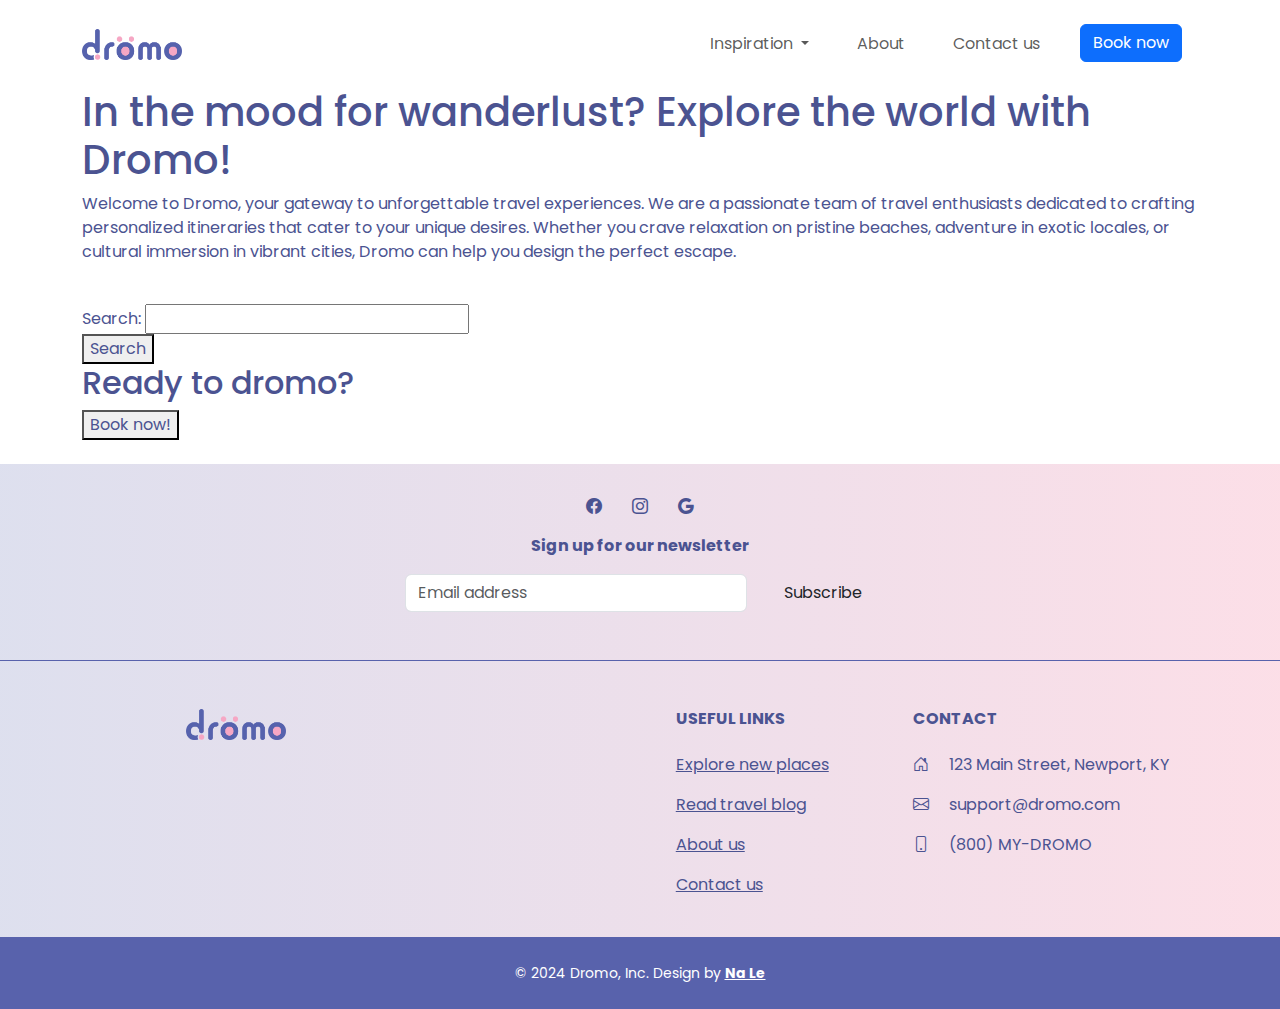
==== html/index.html @ 157e1ad5 "Create files" ====
<!doctype html>
<html lang="en">
  <head>
    <meta charset="utf-8">
    <meta name="viewport" content="width=device-width, initial-scale=1">
    <title>Dromo</title>
    <link href="https://fonts.googleapis.com/css2?family=Poppins:ital,wght@0,100;0,200;0,300;0,400;0,500;0,600;0,700;0,800;0,900;1,100;1,200;1,300;1,400;1,500;1,600;1,700;1,800;1,900&display=swap" rel="stylesheet">
    <link href="https://cdn.jsdelivr.net/npm/bootstrap@5.3.3/dist/css/bootstrap.min.css" rel="stylesheet" integrity="sha384-QWTKZyjpPEjISv5WaRU9OFeRpok6YctnYmDr5pNlyT2bRjXh0JMhjY6hW+ALEwIH" crossorigin="anonymous">
    <link rel="stylesheet" href="assets/css/dromo_main.css">
  </head>

    <body>
        <nav class="navbar sticky-top navbar-expand-lg bg-white">
			<div class="container">
				<a class="navbar-brand" href="index.html">
					<img src="assets/img/dromo_logo.png" alt="Logo" width="100" height=auto>
				  </a>
			  <button class="navbar-toggler" type="button" data-bs-toggle="collapse" data-bs-target="#navbarNavDropdown" aria-controls="navbarNavDropdown" aria-expanded="false" aria-label="Toggle navigation">
				<span class="navbar-toggler-icon"></span>
			  </button>
			  <div class="collapse navbar-collapse justify-content-end" id="navbarNavDropdown">
				<ul class="navbar-nav">
				  <li class="nav-item dropdown">
					<a class="nav-link dropdown-toggle" href="#" role="button" data-bs-toggle="dropdown" aria-expanded="false">
						Inspiration
					  </a>
					  <ul class="dropdown-menu">
						<li><a class="dropdown-item" href="pages/adopt/adoptable_animals.html">Explore</a></li>
						<li><a class="dropdown-item" href="pages/adopt/adopt_forms.html">Blog</a></li>
					  </ul>
				  </li>
				  <li class="nav-item">
					<a class="nav-link" href="pages/about.html">About</a>
				  </li>
                  <li class="nav-item">
					<a class="nav-link" href="pages/about.html">Contact us</a>
				  </li>
				  <li class="nav-item">
					<a class="btn btn-primary" href="pages/support/waystohelp.html" role="button">Book now</a>
				  </li>
				</ul>
			  </div>
			</div>
		  </nav>
        <div class="container">
            <h1>In the mood for wanderlust? Explore the world with Dromo!</h1>
            <p>Welcome to Dromo, your gateway to unforgettable travel experiences. We are a passionate team of travel enthusiasts dedicated to crafting personalized itineraries that cater to your unique desires. Whether you crave relaxation on pristine beaches, adventure in exotic locales, or cultural immersion in vibrant cities, Dromo can help you design the perfect escape.</p>
             <br>
            <form action="#" method="post">
            <label for="search">Search:</label>
            <input type="text" id="search" name="search">
            </form>
            <button>Search</button>
            <h2>Ready to dromo?</h2>
            <button>Book now!</button>
        </div>
        
        <script src="https://cdn.jsdelivr.net/npm/bootstrap@5.3.3/dist/js/bootstrap.bundle.min.js" integrity="sha384-YvpcrYf0tY3lHB60NNkmXc5s9fDVZLESaAA55NDzOxhy9GkcIdslK1eN7N6jIeHz" crossorigin="anonymous"></script>
    
    <br>
    <footer class="text-center text-lg-start" style="background: rgb(88,98,172);
    background: linear-gradient(90deg, rgba(88,98,172,0.2) 0%, rgba(247,174,196,0.4) 100%);">

        <section class="d-flex flex-column justify-content-center p-4 border-bottom m-auto" style="border-bottom-color: #5862AC !important;">
          <div class="m-auto">
            <!--<span class="d-none d-lg-inline">Get connected with us on social networks:</span>-->
            <a href="#" class="m-auto btn">
                <i class="bi bi-facebook"></i>
            </a>
            <a href="#" class="m-auto btn">
              <i class="bi bi-instagram"></i>
            </a>
            <a href="#" class="m-auto btn">
                <i class="bi bi-google"></i>
            </a>
          </div>
          <div>
            <form action="">
                <div class="row d-flex justify-content-center">
                  <div class="col-auto">
                    <p class="pt-2">
                      <strong>Sign up for our newsletter</strong>
                    </p>
                  </div>
                </div>
                <div class="row d-flex justify-content-center">
                  <div class="col-auto">
                    <div class="form-outline mb-4">
                      <input type="email" id="form5Example24" placeholder="Email address" class="form-control"/>       
                    </div>
                    </div>
                    <div class="col-auto">
                    <button  type="submit" class="btn btn-outline mb-4">Subscribe</button>
                    </div>
                </div>
          
              </form>
          </div>
        
      
    </section>
        <section>
          <div class="container text-center text-md-start mt-5">
            <div class="row mt-3">
              <div class="col-md-3 col-lg-4 col-xl-3 mx-auto mb-4 text-center">
                <a class="navbar-brand" href="index.html">
                    <img src="assets/img/dromo_logo.png" alt="Logo" width="100" height=auto>
                  </a>
                
              </div>
              <div class="col-md-2 col-lg-2 col-xl-2 mx-auto mb-4">
    
              </div>
    
              <div class="col-md-3 col-lg-2 col-xl-2 mx-auto mb-4">
                <h6 class="text-uppercase fw-bold mb-4">
                  Useful links
                </h6>
                <p>
                  <a href="pages/dromo_explore.html" class="text-reset">Explore new places</a>
                </p>
                <p>
                  <a href="pages/dromo_blog.html" class="text-reset">Read travel blog</a>
                </p>
                <p>
                    <a href="pages/dromo_contact.html" class="text-reset">About us</a>
                  </p>
                <p>
                  <a href="pages/dromo_contact.html" class="text-reset">Contact us</a>
                </p>
                
              </div>
    
              <div class="col-md-4 col-lg-3 col-xl-3 mx-auto mb-md-0 mb-4">
                <h6 class="text-uppercase fw-bold mb-4">Contact</h6>
                <p><i class="bi bi-house-door me-3"></i> 123 Main Street, Newport, KY </p>
                <p>
                  <i class="bi bi-envelope me-3"></i>
                  support@dromo.com
                </p>
                <p><i class="bi bi-phone me-3"></i> (800) MY-DROMO</p>
              </div>
            </div>
          </div>
        </section>
    
        <div class="text-center p-4" style="background-color: #5862AC; color:white;">
          <small style="color:white;">© 2024 Dromo, Inc. Design by
          <a class="text-reset fw-bold" href="https://naledesgn.com">Na Le</a></small>
        </div>
    </footer>
</body>
</html>
---- html/assets/css/dromo_main.css ----
@import url("https://cdn.jsdelivr.net/npm/bootstrap-icons@1.11.3/font/bootstrap-icons.min.css");
/* All sites setting*/
*{
    font-family: "Poppins", sans-serif;
    font-weight: 400;
    font-style: normal;
    color: #4b5391;
}
/*Navigation bar*/
.navbar-nav{
    color: #5862AC !important;
}
.navbar-nav li{
   justify-content: space-around;
   margin: 1em;
}
.dropdown-item:active{
   background-color: #F7AEC4 !important;
   color: #5862AC;
}
.navbar{
   color: #5862AC;
}
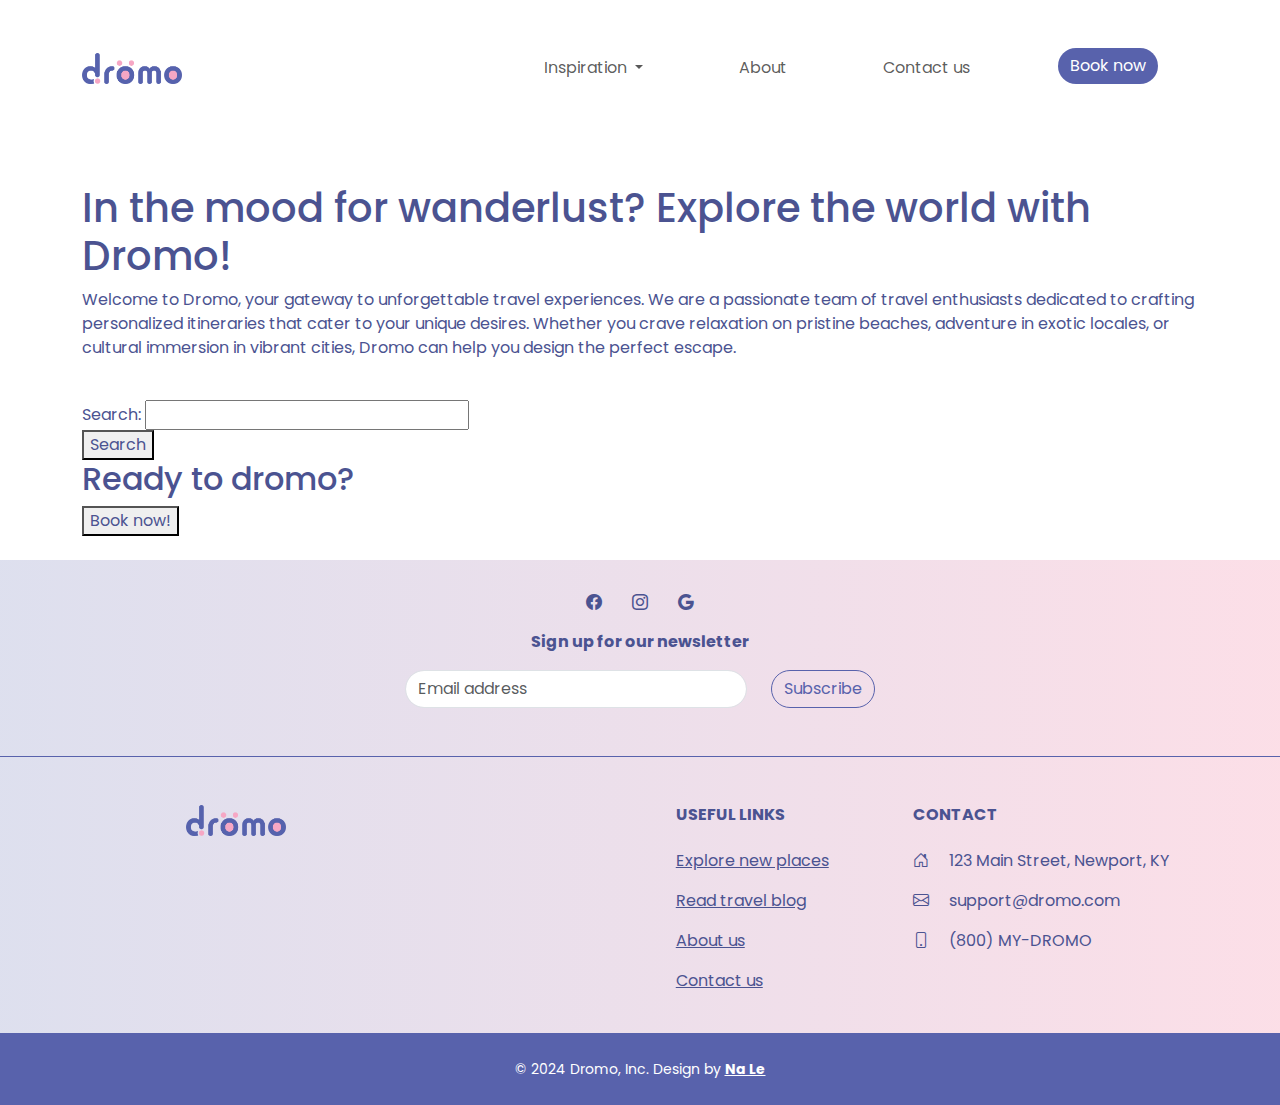
==== commit 358d6d9a: "Change navbar" ====
--- a/html/index.html
+++ b/html/index.html
@@ -10,7 +10,7 @@
   </head>
 
     <body>
-        <nav class="navbar sticky-top navbar-expand-lg bg-white">
+        <nav class="navbar sticky-top navbar-expand-lg bg-white mb-5">
 			<div class="container">
 				<a class="navbar-brand" href="index.html">
 					<img src="assets/img/dromo_logo.png" alt="Logo" width="100" height=auto>
@@ -25,18 +25,18 @@
 						Inspiration
 					  </a>
 					  <ul class="dropdown-menu">
-						<li><a class="dropdown-item" href="pages/adopt/adoptable_animals.html">Explore</a></li>
-						<li><a class="dropdown-item" href="pages/adopt/adopt_forms.html">Blog</a></li>
+						<li><a class="dropdown-item" href="pages/dromo_explore.html">Explore</a></li>
+						<li><a class="dropdown-item" href="pages/dromo_blog.html">Blog</a></li>
 					  </ul>
 				  </li>
 				  <li class="nav-item">
-					<a class="nav-link" href="pages/about.html">About</a>
+					<a class="nav-link" href="pages/dromo_about.html">About</a>
 				  </li>
                   <li class="nav-item">
-					<a class="nav-link" href="pages/about.html">Contact us</a>
+					<a class="nav-link" href="pages/dromo_contact.html">Contact us</a>
 				  </li>
 				  <li class="nav-item">
-					<a class="btn btn-primary" href="pages/support/waystohelp.html" role="button">Book now</a>
+					<a class="btn btn-primary" href="#" role="button">Book now</a>
 				  </li>
 				</ul>
 			  </div>
@@ -90,7 +90,7 @@
                     </div>
                     </div>
                     <div class="col-auto">
-                    <button  type="submit" class="btn btn-outline mb-4">Subscribe</button>
+                    <button  type="submit" class="btn btn-outline-primary mb-4">Subscribe</button>
                     </div>
                 </div>
           
--- a/html/assets/css/dromo_main.css
+++ b/html/assets/css/dromo_main.css
@@ -6,18 +6,89 @@
     font-style: normal;
     color: #4b5391;
 }
+/*Buttons*/
+.btn{
+    border-radius: 2em;
+}
+.btn-primary{
+    background: #5862AC;
+    border: none;
+    border-radius: 2em;
+}
+.btn-primary:active{
+    background: #5862AC !important; 
+    border: none !important;
+    border-radius: 2em !important;
+}
+.btn-primary:hover{
+    background: #F7AEC4;
+    color: #5862AC;
+    border: 1px solid #5862AC;
+    border-radius: 2em;
+}
+.btn-outline-primary{
+    border-color: #5862AC;
+    color: #5862AC;
+    border-radius: 2em;
+}
+.btn-outline-primary:active{
+    background-color: #F7AEC4 !important;
+    border-color: #5862AC !important;
+    color: #5862AC !important;
+    border-radius: 2em !important;
+}
+.btn-outline-primary:hover{
+    background: #F7AEC4;
+    color: #5862AC;
+    border: none;
+    border-radius: 2em;
+}
+
+.btn-outline-secondary{
+    border-color: #F7AEC4;
+    color: #F7AEC4;
+    border-radius: 2em;
+}
+.btn-outline-secondary:active{
+    background-color: #F7AEC4 !important;
+    border-color: #5862AC !important;
+    color: #5862AC !important;
+    border-radius: 2em !important;
+}
+.btn-outline-secondary:hover{
+    background: none;
+    color: #5862AC;
+    border-color: #5862AC;
+    border-radius: 2em;
+}
+
 /*Navigation bar*/
 .navbar-nav{
     color: #5862AC !important;
 }
-.navbar-nav li{
+.navbar-nav > li{
    justify-content: space-around;
-   margin: 1em;
+   margin: 2.5em;
 }
+.dropdown-menu li{
+    justify-content: space-around;
+    margin: 1em;
+ }
 .dropdown-item:active{
    background-color: #F7AEC4 !important;
    color: #5862AC;
 }
 .navbar{
-   color: #5862AC;
+   color: #4b5391;
+}
+
+
+/*Footer*/
+.form-outline{
+    border-radius: 3em;
+    border-color: #4b5391;
+}
+.form-control{
+    border-radius: 3em;
+    color: #5862AC;
 }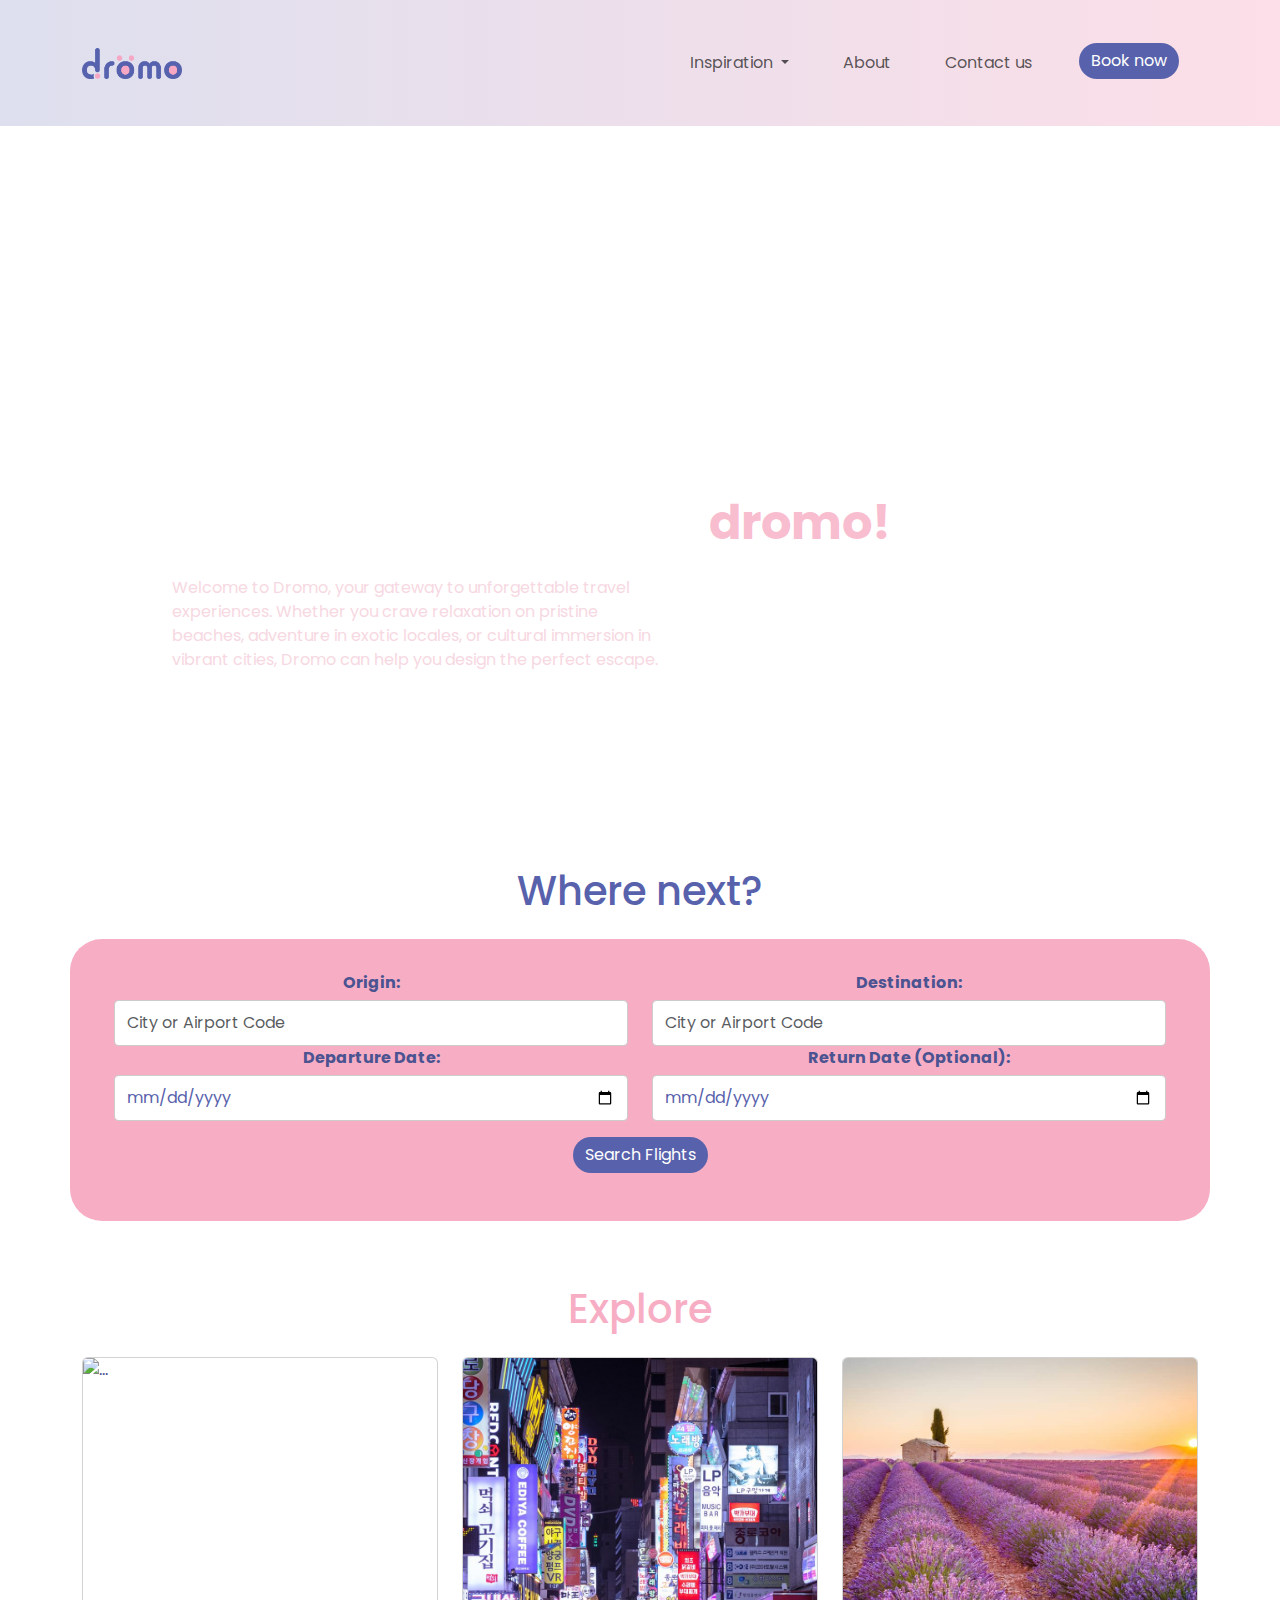
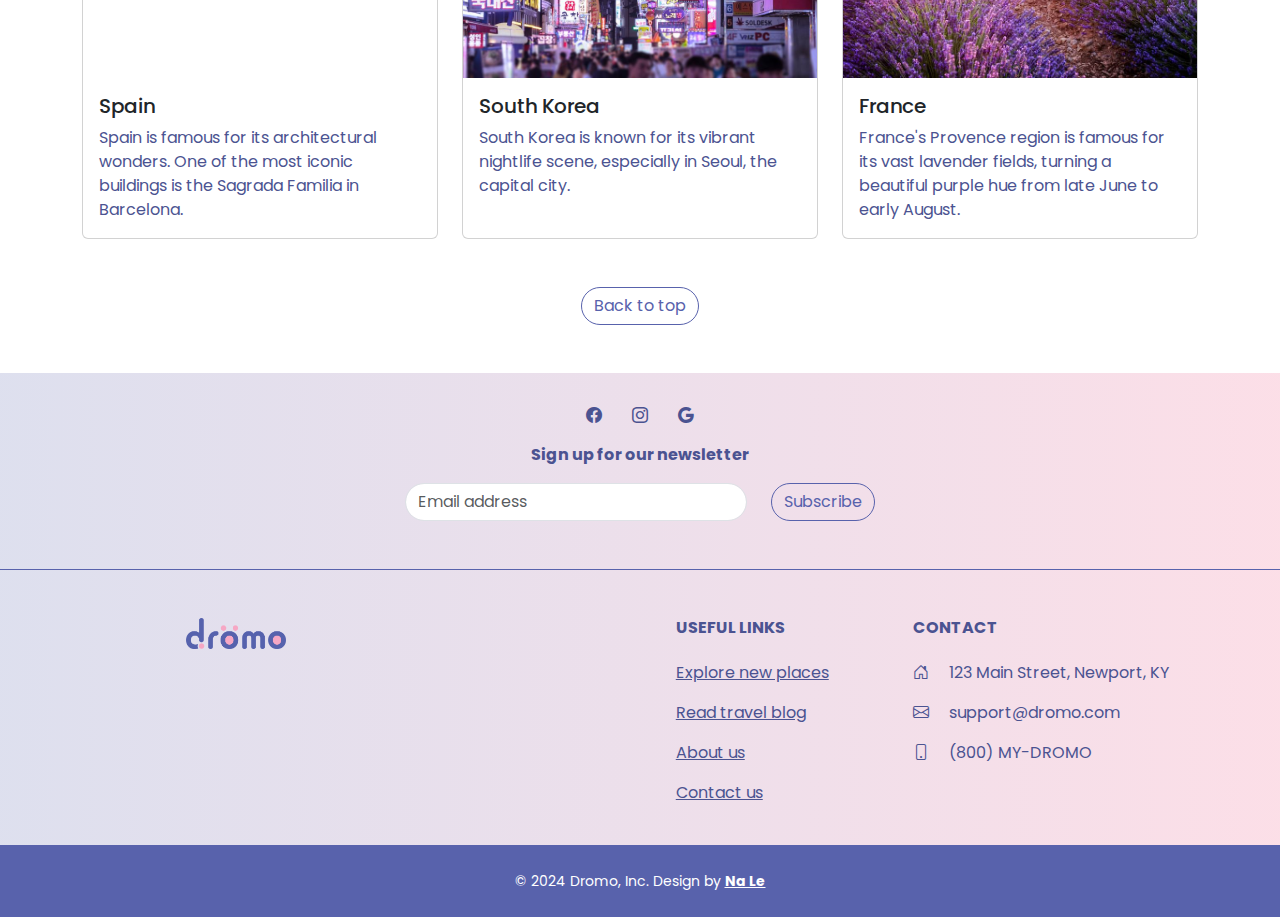
==== commit fff38629: "Homepage done" ====
--- a/html/index.html
+++ b/html/index.html
@@ -7,10 +7,44 @@
     <link href="https://fonts.googleapis.com/css2?family=Poppins:ital,wght@0,100;0,200;0,300;0,400;0,500;0,600;0,700;0,800;0,900;1,100;1,200;1,300;1,400;1,500;1,600;1,700;1,800;1,900&display=swap" rel="stylesheet">
     <link href="https://cdn.jsdelivr.net/npm/bootstrap@5.3.3/dist/css/bootstrap.min.css" rel="stylesheet" integrity="sha384-QWTKZyjpPEjISv5WaRU9OFeRpok6YctnYmDr5pNlyT2bRjXh0JMhjY6hW+ALEwIH" crossorigin="anonymous">
     <link rel="stylesheet" href="assets/css/dromo_main.css">
+    <link rel="icon" href="assets/img/dromo_guy.svg">
+    <style>
+        .flight-search-form {
+          display: flex;
+          flex-wrap: wrap;
+          justify-content: space-between;
+          margin-bottom: 1rem;
+        }
+      
+        .flight-search-form > .form-group {
+          flex: 1 1 30%;
+          margin-bottom: 0;
+        }
+      
+        .flight-search-form label {
+          font-weight: bold;
+          display: block;
+          margin-bottom: 5px;
+        }
+      
+        .flight-search-form input {
+          padding: 10px 12px;
+          border: 1px solid #ccc;
+          border-radius: 4px;
+        }
+      
+        .flight-search-form button {
+          color: white;
+          border: none;
+          padding: 10px 16px;
+          border-radius: 4px;
+          cursor: pointer;
+        }
+      </style>
   </head>
-
-    <body>
-        <nav class="navbar sticky-top navbar-expand-lg bg-white mb-5">
+    <body class="overflow-x-hidden">
+        <nav class="navbar sticky-top navbar-expand-lg bg-white p-4 mb-5" style="background: rgb(88,98,172);
+        background: linear-gradient(90deg, rgba(88,98,172,0.2) 0%, rgba(247,174,196,0.4) 100%);">
 			<div class="container">
 				<a class="navbar-brand" href="index.html">
 					<img src="assets/img/dromo_logo.png" alt="Logo" width="100" height=auto>
@@ -42,22 +76,84 @@
 			  </div>
 			</div>
 		  </nav>
-        <div class="container">
-            <h1>In the mood for wanderlust? Explore the world with Dromo!</h1>
-            <p>Welcome to Dromo, your gateway to unforgettable travel experiences. We are a passionate team of travel enthusiasts dedicated to crafting personalized itineraries that cater to your unique desires. Whether you crave relaxation on pristine beaches, adventure in exotic locales, or cultural immersion in vibrant cities, Dromo can help you design the perfect escape.</p>
-             <br>
-            <form action="#" method="post">
-            <label for="search">Search:</label>
-            <input type="text" id="search" name="search">
-            </form>
-            <button>Search</button>
-            <h2>Ready to dromo?</h2>
-            <button>Book now!</button>
+          <div class="container mt-5 hero-img" style="margin: auto; padding-top: 8vw; padding-right: 8vw; padding-left: 8vw; padding-bottom: 4vw;">
+            <h1 class="hero-caption">In the mood for wanderlust? Explore the world with <strong style="color: #f7aec4d0;">dromo!</strong></h1>
+            <p class="hero-para">Welcome to Dromo, your gateway to unforgettable travel experiences.  Whether you crave relaxation on pristine beaches, adventure in exotic locales, or cultural immersion in vibrant cities, Dromo can help you design the perfect escape.</p>
+          </div>
+
+<div class="container" style="margin-top: 8em;">
+    <h1 class="text-center my-4 m-auto" style="color: #5862AC;">Where next?</h1>
+</div>
+          
+<div class="container mb-4" style="background-color: #F7AEC4; border-radius: 2em; padding: 2em; ">
+      <div class="">
+        <form id="flight-search-form" class=" flight-search-form ">
+        <div class="row justify-content-center text-center m-auto">
+          <div class="form-group col-md-6">
+            <label for="origin">Origin:</label>
+            <input type="text" class="form-control" id="origin" name="origin" placeholder="City or Airport Code">
+          </div>
+          <div class="form-group col-md-6">
+            <label for="destination">Destination:</label>
+            <input type="text" class="form-control" id="destination" name="destination" placeholder="City or Airport Code">
+          </div>
+          <div class="form-group col-md-6">
+            <label for="departure-date">Departure Date:</label>
+            <input type="date" class="form-control" id="departure-date" name="departure-date">
+          </div>
+          <div class="form-group col-md-6">
+            <label for="return-date">Return Date (Optional):</label>
+            <input type="date" class="form-control" id="return-date" name="return-date">
+          </div>
+          <div class="col-md-3 m-auto mt-3 text-center">
+            <a type="submit" class="btn btn-primary">Search Flights</a>
+          </div>
         </div>
+        </form>
+      </div>
+</div>
+
+<div class="container" style="margin-top: 4em;">
+    <h1 class="text-center my-4 m-auto" style="color: #F7AEC4;"><a class="text-reset" style="text-decoration: none; font-weight: 500;" href="pages/dromo_explore.html">Explore</a></h1>
+</div>
+    <div class="container m-auto my-4 mb-5">
+        <div class="row row-cols-1 row-cols-lg-3 g-6" style=" row-gap: 2em;">
+            <div class="col">
+              <div class="card h-100">
+                <img  src="assets/img/places/spain.jpg" class="card-img-top" alt="...">
+                <div class="card-body">
+                  <h5 class="card-title">Spain</h5>
+                  <p class="card-text">Spain is famous for its architectural wonders. One of the most iconic buildings is the Sagrada Familia in Barcelona.</p>
+                </div>
+              </div>
+            </div>
+            <div class="col">
+              <div class="card h-100">
+                <img src="assets/img/places/SouthKorea_1.jpg" class="card-img-top" alt="...">
+                <div class="card-body">
+                  <h5 class="card-title">South Korea</h5>
+                  <p class="card-text"> South Korea is known for its vibrant nightlife scene, especially in Seoul, the capital city. </p>
+                </div>
+              </div>
+            </div>
+            <div class="col">
+              <div class="card h-100">
+                <img  src="assets/img/places/france_lavender.jpeg" class="card-img-top" alt="...">
+                <div class="card-body">
+                  <h5 class="card-title">France</h5>
+                  <p class="card-text">France's Provence region is famous for its vast lavender fields, turning a beautiful purple hue from late June to early August.</p>
+                </div>
+              </div>
+            </div>
+          </div>
         
-        <script src="https://cdn.jsdelivr.net/npm/bootstrap@5.3.3/dist/js/bootstrap.bundle.min.js" integrity="sha384-YvpcrYf0tY3lHB60NNkmXc5s9fDVZLESaAA55NDzOxhy9GkcIdslK1eN7N6jIeHz" crossorigin="anonymous"></script>
-    
-    <br>
+    </div>
+    <div class="row">
+        <div class="col-auto m-auto">
+            <a class="btn btn-outline-primary text-center justify-content-center mb-5" href="#">Back to top</a>
+        </div>
+    </div>
+<!--Fotter-->
     <footer class="text-center text-lg-start" style="background: rgb(88,98,172);
     background: linear-gradient(90deg, rgba(88,98,172,0.2) 0%, rgba(247,174,196,0.4) 100%);">
 
@@ -96,8 +192,6 @@
           
               </form>
           </div>
-        
-      
     </section>
         <section>
           <div class="container text-center text-md-start mt-5">
@@ -149,5 +243,6 @@
           <a class="text-reset fw-bold" href="https://naledesgn.com">Na Le</a></small>
         </div>
     </footer>
+    <script src="https://cdn.jsdelivr.net/npm/bootstrap@5.3.3/dist/js/bootstrap.bundle.min.js" integrity="sha384-YvpcrYf0tY3lHB60NNkmXc5s9fDVZLESaAA55NDzOxhy9GkcIdslK1eN7N6jIeHz" crossorigin="anonymous"></script>
 </body>
 </html>--- a/html/assets/css/dromo_main.css
+++ b/html/assets/css/dromo_main.css
@@ -5,6 +5,10 @@
     font-weight: 400;
     font-style: normal;
     color: #4b5391;
+}
+
+h1{
+    color: #F7AEC4;
 }
 /*Buttons*/
 .btn{
@@ -66,9 +70,10 @@
 .navbar-nav{
     color: #5862AC !important;
 }
+
 .navbar-nav > li{
-   justify-content: space-around;
-   margin: 2.5em;
+    justify-content: space-around;
+    margin: 1.2em;
 }
 .dropdown-menu li{
     justify-content: space-around;
@@ -82,6 +87,11 @@
    color: #4b5391;
 }
 
+.card img{
+    object-fit: cover;
+    width: 100%;
+    height: 20em;
+}
 
 /*Footer*/
 .form-outline{
@@ -91,4 +101,29 @@
 .form-control{
     border-radius: 3em;
     color: #5862AC;
+}
+
+.hero-img{
+    background-image: url(../img/places/sky.png);
+    width: 100%;
+    height: auto;
+    border-radius: 2em;
+    background-repeat: no-repeat;
+    background-size: cover;
+    background-position: bottom;
+    background-attachment: fixed;
+    background-blend-mode: overlay;
+}
+.hero-caption{
+    max-width: 32ch;
+    min-width: 15ch;
+    padding-right: 4em;
+    color: white;
+    margin-top: 10rem;
+    margin-bottom: .5em;
+    font-size: 3em;
+}
+.hero-para{
+    color: #f7d8e2;
+    max-width: 50ch;
 }